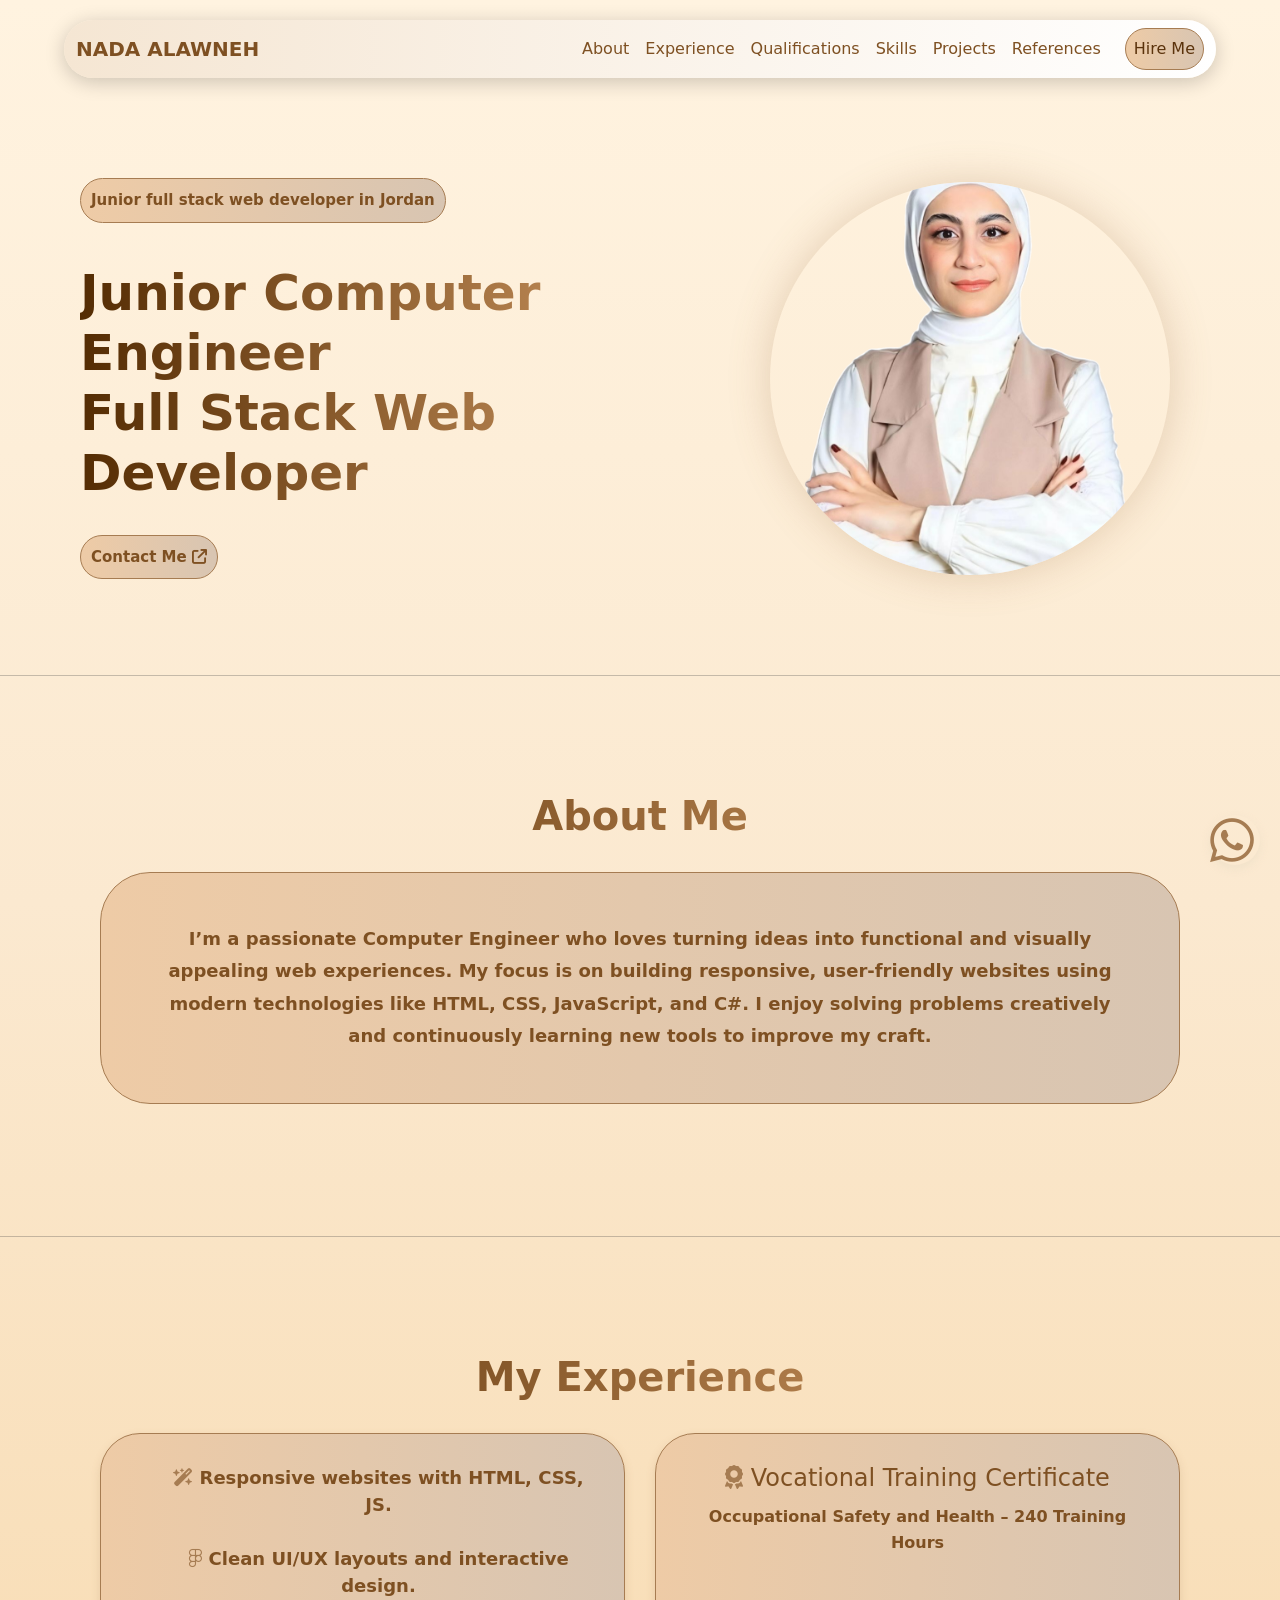
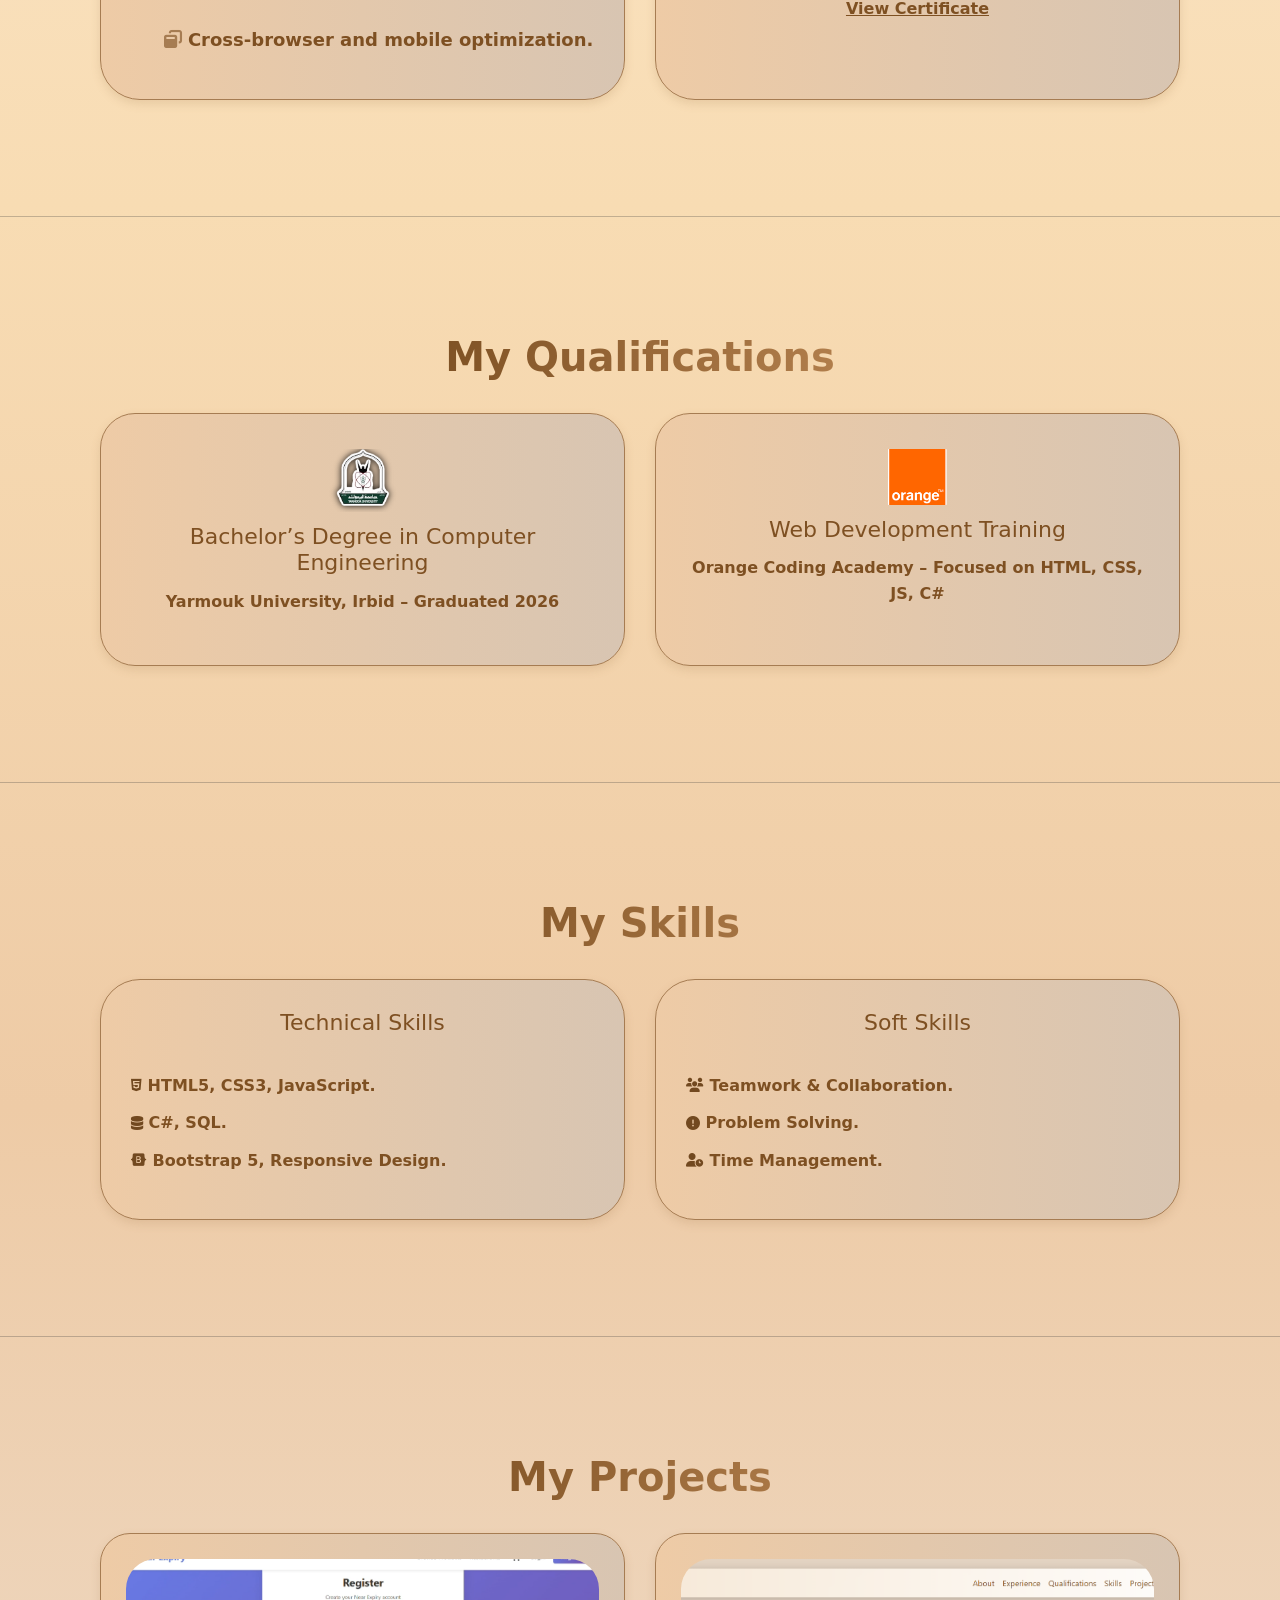
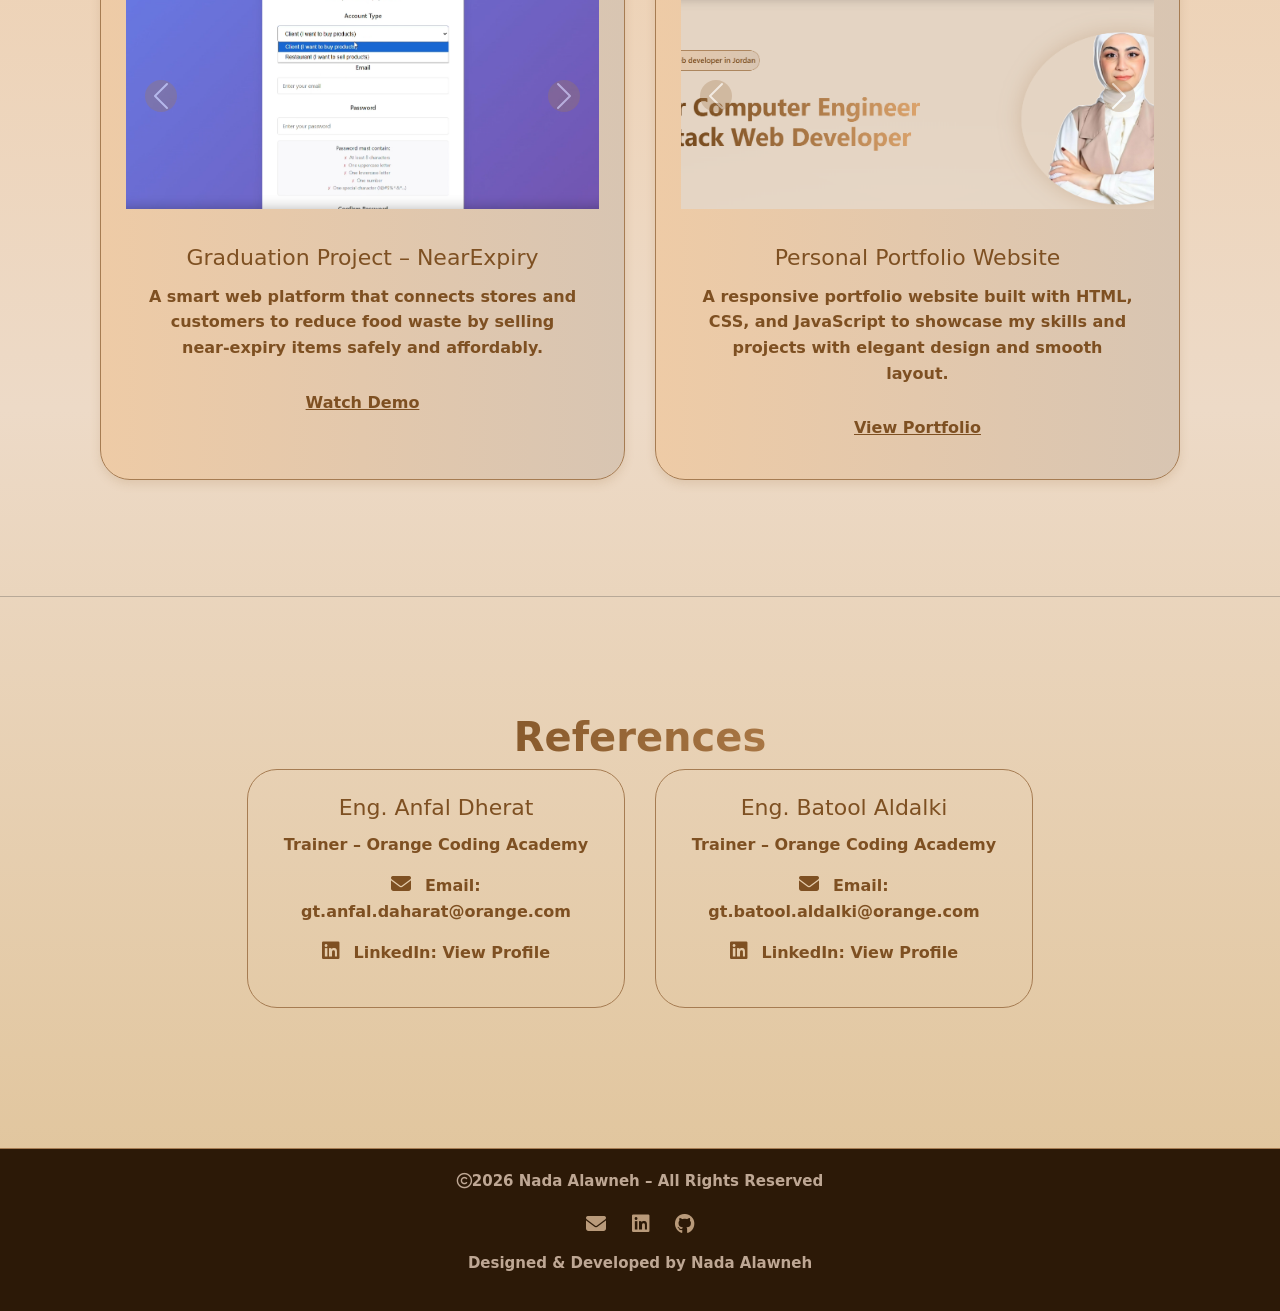
==== index.html @ bcf7407c "project1" ====
<!DOCTYPE html>
<html lang="en">
<head>
    <meta charset="UTF-8">
    <meta name="viewport" content="width=device-width, initial-scale=1.0">
    <title>My Portfolio</title>
    <link rel="stylesheet" href="https://cdnjs.cloudflare.com/ajax/libs/font-awesome/6.5.0/css/all.min.css">
    <link rel="stylesheet" href="style.css">
    <link href="https://cdn.jsdelivr.net/npm/bootstrap@5.3.8/dist/css/bootstrap.min.css" rel="stylesheet" integrity="sha384-sRIl4kxILFvY47J16cr9ZwB07vP4J8+LH7qKQnuqkuIAvNWLzeN8tE5YBujZqJLB" crossorigin="anonymous">
    <script src="https://cdn.jsdelivr.net/npm/bootstrap@5.3.8/dist/js/bootstrap.bundle.min.js" integrity="sha384-FKyoEForCGlyvwx9Hj09JcYn3nv7wiPVlz7YYwJrWVcXK/BmnVDxM+D2scQbITxI" crossorigin="anonymous"></script>
</head>

<body>

  <!-- Navbar -->
  <nav class="navbar navbar-expand-lg" 
       style="width:90%; margin:20px auto; border-radius:50px;
              background:linear-gradient(90deg,#f5e6d3,#ffffff);
              box-shadow:0 4px 20px rgba(0,0,0,0.2); ">
    <div class="container-fluid">
      <a class="navbar-brand fw-bold" style="color: #7e5022;" href="images/Nada's img.png">NADA ALAWNEH</a>
      <button class="navbar-toggler" type="button" data-bs-toggle="collapse" data-bs-target="#navbarNav"
        aria-controls="navbarNav" aria-expanded="false" aria-label="Toggle navigation">
        <span class="navbar-toggler-icon"></span>
      </button>

      <div class="collapse navbar-collapse" id="navbarNav">
        <ul class="navbar-nav ms-auto">
          <li class="nav-item"><a class="nav-link active" style="color:#7e5022;" href="#About">About</a></li>
          <li class="nav-item"><a class="nav-link" style="color:#7e5022;" href="#Experience">Experience</a></li>
          <li class="nav-item"><a class="nav-link" style="color:#7e5022;" href="#Qualifications">Qualifications</a></li>
          <li class="nav-item"><a class="nav-link" style="color:#7e5022;" href="#Skills">Skills</a></li>
          <li class="nav-item"><a class="nav-link" style="color:#7e5022;" href="#Grad-Projects">Projects</a></li>
          <li class="nav-item"><a class="nav-link" style="color:#7e5022;" href="#References">References</a></li>
        </ul>
        <a href="#Footer" class="btn ms-3" 
           style="border:1px solid #a67c52; color:#5b330c; border-radius:30px; padding: 8px; background: linear-gradient(90deg, #eecba6, #d8c5b2);">
           Hire Me
        </a>
      </div>
    </div>
  </nav>

  <!-- Hero Section -->
  <section class="hero-section">
    <div class="hero-left">
        <p>Junior full stack web developer in Jordan</p><br><br>
        <h1>Junior Computer Engineer <br> Full Stack Web Developer</h1><br>
         <a href="contact-me.html" class="btn">
         Contact Me <i class="fa-solid fa-arrow-up-right-from-square"></i>
         </a>
    </div>
    <div class="hero-right">
        <img src="images/Nada's img.png" alt="Nada Photo">
    </div>
  </section><hr>

  <!-- About Section -->
  <section id="About" class="About" >
    <h1>About Me</h1><br>
    <p>I’m a passionate Computer Engineer who loves turning ideas into functional and visually appealing web experiences.  
       My focus is on building responsive, user-friendly websites using modern technologies like HTML, CSS, JavaScript, and C#.  
       I enjoy solving problems creatively and continuously learning new tools to improve my craft.</p>
  </section><hr>

  <!-- Experience Section -->
  <section id="Experience" class="Experience">
    <h1>My Experience</h1><br>
    <div class="exp-container">
    <div class="exp-card">
      <ul>
        <li><i class="fa-solid fa-wand-magic-sparkles" style="color: rgb(166, 124, 82);"></i>  Responsive websites with HTML, CSS, JS.</li><br>
        <li><i class="fa-brands fa-figma" style="color: rgb(166, 124, 82);"></i> Clean UI/UX layouts and interactive design.</li><br>
        <li><i class="fa-solid fa-window-restore" style="color: rgb(166, 124, 82);"></i> Cross-browser and mobile optimization.</li>
      </ul>
    </div>

    <div class="exp-card">
      <h3><i class="fa-solid fa-award" style="color: rgb(166, 124, 82);"></i> Vocational Training Certificate</h3>
      <p>Occupational Safety and Health – 240 Training Hours</p>
      <a href="images/Training Certificate.jpg" target="_blank" class="cert-link">View Certificate </a>
    </div>
  </div>
  </section><hr>

  <!-- Qualifications Section-->
  <section id="Qualifications" class="Qualifications">
    <h1>My Qualifications</h1><br>
    <div class="qual-container">
    <div class="qual-box">
      <img src="images/image__wipe_bg.png" alt="Yarmouk University Logo" class="qual-icon">
      <h3>Bachelor’s Degree in Computer Engineering</h3>
      <p>Yarmouk University, Irbid – Graduated 2026</p>
    </div>
    <div class="qual-box">
      <img src="images/orange.png" alt="Orange Coding Academy Logo" class="qual-icon">
      <h3>Web Development Training</h3>
      <p>Orange Coding Academy – Focused on HTML, CSS, JS, C#</p>
    </div>
    </div>
  </section><hr>

<!-- Skills Section -->
<section id="Skills" class="Skills">
  <h1>My Skills</h1><br>
  <div class="skills-container">
    <!-- Technical Skills Card -->
    <div class="skill-card">
      <h2>Technical Skills</h2><br>
      <ul>
        <li><i class="fa-brands fa-html5 fa-sm" style="color: rgb(114, 73, 32);"></i> HTML5, CSS3, JavaScript.</li>
        <li><i class="fa-solid fa-database fa-sm" style="color: rgb(114, 73, 32);"></i> C#, SQL.</li>
        <li><i class="fa-brands fa-bootstrap fa-sm" style="color: rgb(114, 73, 32);"></i> Bootstrap 5, Responsive Design.</li>
      </ul>
    </div>

    <!-- Soft Skills Card -->
    <div class="skill-card">
      <h2>Soft Skills</h2><br>
      <ul>
        <li><i class="fa-solid fa-users fa-sm" style="color:rgb(114, 73, 32);"></i> Teamwork & Collaboration.</li>
        <li><i class="fa-solid fa-circle-exclamation fa-sm" style="color: rgb(114, 73, 32);"></i> Problem Solving.</li>
        <li><i class="fa-solid fa-user-clock fa-sm" style="color: rgb(114, 73, 32);"></i> Time Management.</li>
      </ul>
    </div>
  </div>
</section><hr>

<!-- Projects Section -->
<section id="Projects" class="Projects">
  <h1>My Projects</h1><br>

  <div class="projects-container">
    <div class="project-card">
      <div id="projectSlider1" class="carousel slide" data-bs-ride="carousel">
        <div class="carousel-inner">
          <div class="carousel-item active">
            <img src="images/Near-Expiry.png" class="d-block w-100" alt="NearExpiry Image 1"><br>
          </div>
          <div class="carousel-item">
            <img src="images/Near-Expiry2.png" class="d-block w-100" alt="NearExpiry Image 2"><br>
          </div>
          <div class="carousel-item">
            <img src="images/Near-Expiry3.png" class="d-block w-100" alt="NearExpiry Image 3"><br>
          </div>
        </div>
        
        <button class="carousel-control-prev" type="button" data-bs-target="#projectSlider1" data-bs-slide="prev">
          <span class="carousel-control-prev-icon"></span>
        </button>
        <button class="carousel-control-next" type="button" data-bs-target="#projectSlider1" data-bs-slide="next">
          <span class="carousel-control-next-icon"></span>
        </button>
      </div>
      <h3>Graduation Project – NearExpiry</h3>
      <p>
        A smart web platform that connects stores and customers to reduce food waste by selling near-expiry items safely and affordably.
      </p>
      <div class="btn-container">
      <a href="images/Near Expiry Video.mp4" target="_blank" class="project-btn">Watch Demo</a>
    </div>
  </div>

    
    <div class="project-card">
      <div id="projectSlider2" class="carousel slide" data-bs-ride="carousel">
        <div class="carousel-inner">
          <div class="carousel-item active">
            <img src="images/portfolio.png" class="d-block w-100" alt="Portfolio Image 1"><br>
          </div>
          <div class="carousel-item">
            <img src="images/portfolio2.png" class="d-block w-100" alt="Portfolio Image 2"><br>
          </div>
          <div class="carousel-item">
            <img src="images/portfolio3.png" class="d-block w-100" alt="Portfolio Image 3"><br>
          </div>
        </div>
      
        <button class="carousel-control-prev" type="button" data-bs-target="#projectSlider2" data-bs-slide="prev">
          <span class="carousel-control-prev-icon"></span>
        </button>
        <button class="carousel-control-next" type="button" data-bs-target="#projectSlider2" data-bs-slide="next">
          <span class="carousel-control-next-icon"></span>
        </button>
      </div>
      <h3>Personal Portfolio Website</h3>
      <p>
        A responsive portfolio website built with HTML, CSS, and JavaScript to showcase my skills and projects with elegant design and smooth layout.
      </p>
      <div class="btn-container">
      <a href="index.html" target="_blank" class="project-btn">View Portfolio</a>
    </div>
</div>
  </div>
</section><hr>


  <!-- References Section -->
  <section id="References" class="References">
    <h1>References</h1>
    <div class="ref-container">
      <div class="ref-box">
        <h3>Eng. Anfal Dherat</h3>
        <p>Trainer – Orange Coding Academy</p>
        <p><i class="fa-solid fa-envelope"></i> 
          Email: <a href="mailto:gt.anfal.daharat@orange.com">gt.anfal.daharat@orange.com</a></p>
        <p><i class="fa-brands fa-linkedin"></i>
          LinkedIn: <a href="https://www.linkedin.com/in/anfal-dherat/" target="_blank">View Profile</a></p>
      </div>
      <div class="ref-box">
        <h3>Eng. Batool Aldalki</h3>
        <p>Trainer – Orange Coding Academy</p>
        <p><i class="fa-solid fa-envelope"></i> 
          Email: <a href="mailto:gt.batool.aldalki@orange.com">gt.batool.aldalki@orange.com</a></p>
        <p><i class="fa-brands fa-linkedin"></i>
          LinkedIn: <a href="https://linkedin.com/in/batool-walid-b33894228" target="_blank">View Profile</a></p>
      </div>
    </div>
  </section>

  <!-- Footer Section -->
  <footer id="Footer" class="Footer">
    <p><i class="fa-regular fa-copyright" style="color: #bea794;"></i>2026 Nada Alawneh – All Rights Reserved</p>
    <div class="social-icons">
      <a href="mailto:nadaalawneh504@gmail.com"><i class="fa-solid fa-envelope"></i></a>
      <a href="https://www.linkedin.com/in/nada-alawneh/" target="_blank"><i class="fa-brands fa-linkedin"></i></a>
      <a href="https://github.com/Nada-Alawneh" target="_blank"><i class="fa-brands fa-github"></i></a>
    </div>
    <p class="credit">Designed & Developed by Nada Alawneh</p>
</footer>

<!-- fixed whatsapp logo -->
<a href="https://wa.me/962772721010" target="_blank" class="whatsapp-btn">
  <i class="fa-brands fa-whatsapp" style="color: rgb(166, 124, 82);"></i>
</a>

</body>
</html
---- style.css ----
body {
  background: linear-gradient(to bottom, #fff3e0, #fbe9d0, #f8dcb3, #eecba6, #eddac7, #dfc296);
}

/* hero-section */
.hero-section{
display:flex; 
align-items:center;
justify-content:space-around;  
color:#fff;
padding:50px;
}

.hero-section .hero-right img{
  width: 400px;
  border-radius: 70%;
  box-shadow: 0 0 40px rgba(166, 124, 82, 0.3);
  transition: transform 0.4s ;
}

.hero-right img:hover {
  transform: scale(1.05);
}

.hero-section .hero-left p {
  border: 1px solid #a67c52;
  border-radius: 70px;
  display: inline-block;
  padding: 10px;
  color: #7e5022;
  background: linear-gradient(90deg, #eecba6, #d8c5b2);
  font-size: 15px;
  font-weight: 600;
}

.hero-section .hero-left h1 {
  font-size: 50px;
  font-weight: 700;
  background: linear-gradient(90deg, #542c03, #dca46d);
  -webkit-background-clip: text;
  -webkit-text-fill-color: transparent;
}

.hero-section .hero-left a{
   border: 1px solid #a67c52;
   border-radius: 70px;
   display: inline-block;
   padding: 10px;
   color: #7e5022;
   background: linear-gradient(90deg, #eecba6, #d8c5b2);
   font-size: 15px;
   font-weight: 600;
}
/* whats icon */
.whatsapp-btn {
  font-size: 50px;
  position: fixed;
  bottom: 20px;
  right: 20px;
  
}

.whatsapp-btn i {
  width: 50px;
  height: 50px;
  border-radius: 50%;
  box-shadow: 0 4px 10px rgba(220, 207, 186, 0.3);
  transition: transform 0.3s;
}

.whatsapp-btn i:hover {
  transform: scale(1.1);
}


/* About */
.About {
  text-align: center;
  padding: 100px ;
}

.About h1{
  font-size: 50px;
  font-weight: 700;
  background: linear-gradient(90deg, #542c03, #dca46d);
  -webkit-background-clip: text;
  -webkit-text-fill-color: transparent;
}


.About p{
  border: 1px solid #a67c52;
  border-radius: 70px;
  padding: 80px;
  display: inline-block;
  color: #7e5022;
  font-size: 20px;
  font-weight: 600;
  transition: transform 0.3s;
  background: linear-gradient(90deg, #eecba6, #d8c5b2);
}

.About p:hover{
transform: scale(0.9);
}

/* Experience */
.Experience {
  text-align: center;
  padding: 100px;
}

.Experience h1 {
  font-size: 50px;
  font-weight: 700;
  background: linear-gradient(90deg, #542c03, #dca46d);
  -webkit-background-clip: text;
  -webkit-text-fill-color: transparent;
}

.exp-container {
  display: flex;
  flex-wrap: wrap;
  gap: 30px;
}


.exp-card {
  flex: 1 ;
  border: 1px solid #a67c52;
  border-radius: 70px;
  padding: 30px;
  background: linear-gradient(90deg, #eecba6, #d8c5b2);
  color: #7e5022;
  font-size: 20px;
  font-weight: 600;
  box-shadow: 0 4px 10px rgba(166,124,82,0.2);
  transition: transform 0.3s , box-shadow 0.3s ;
}


.exp-card:hover {
  transform: scale(1.03);
  box-shadow: 0 6px 15px rgba(166,124,82,0.3);
}


.exp-card ul {
  list-style-type: none;
}

.cert-link {
  display: inline-block;
  margin-top: 15px;
  padding: 8px 20px;
  color: #7e5022;
  font-weight: 600;
  text-decoration: underline;
  transition: 0.3s;
}

.cert-link:hover {
  background-color: #a67c52;
  color: #fff;
  transform: scale(1.05);
}

/* Qualifications*/
.Qualifications {
  text-align: center;
  padding: 100px ;
}

.Qualifications h1 {
  font-size: 50px;
  font-weight: 700;
    background: linear-gradient(90deg, #542c03, #dca46d);
  -webkit-background-clip: text;
  -webkit-text-fill-color: transparent;
}
.qual-container {
  display: flex;
  justify-content: center;
  flex-wrap: wrap;
  gap: 30px;
}

.qual-box {
  flex: 1;
  border: 1px solid #a67c52;
  border-radius: 40px; 
  padding: 30px;
  background: linear-gradient(90deg, #eecba6, #d8c5b2);
  color: #7e5022;
  font-size: 20px;
  font-weight: 600;
  box-shadow: 0 4px 10px rgba(166,124,82,0.2); 
  transition: transform 0.3s , box-shadow 0.3s ;
}


.qual-box:hover {
  transform: scale(1.03);
  box-shadow: 0 6px 15px rgba(166,124,82,0.3);
}
.qual-icon {
  width: 55px;       
  height: 55px;
  margin-bottom: 10px;
  display: block;
  margin-left: auto;
  margin-right: auto;
}

/* Skills */
.Skills {
  text-align: center;
  padding: 100px;
}

.Skills h1 {
  font-size: 50px;
  font-weight: 700;
  background: linear-gradient(90deg, #542c03, #dca46d);
  -webkit-background-clip: text;
  -webkit-text-fill-color: transparent;
}

.skills-container {
  display: flex;
  flex-wrap: wrap;
  gap: 30px;
}

.skill-card {
  flex: 1;
  border: 1px solid #a67c52;
  border-radius: 70px;
  padding: 30px;
  background: linear-gradient(90deg, #eecba6, #d8c5b2);
  color: #7e5022;
  font-size: 20px;
  font-weight: 600;
  box-shadow: 0 4px 10px rgba(166,124,82,0.2);
}

.skill-card:hover {
  transform: scale(1.03);
  box-shadow: 0 6px 15px rgba(166,124,82,0.3);
}

.skill-card ul {
  list-style-type: none;
  padding-left: 20px;
}

/* Projects Section */
.Projects {
  text-align: center;
  padding: 100px;
}

.Projects h1 {
  font-size: 50px;
  font-weight: 700;
  background: linear-gradient(90deg, #542c03, #dca46d);
  -webkit-background-clip: text;
  -webkit-text-fill-color: transparent;
}

.projects-container {
  display: flex;
  justify-content: center;
  flex-wrap: wrap;
  gap: 30px;
}

.project-card {
  flex: 1 1 45%;
  border: 1px solid #a67c52;
  border-radius: 40px;
  background: linear-gradient(90deg, #eecba6, #d8c5b2);
  color: #7e5022;
  font-size: 20px;
  font-weight: 600;
  box-shadow: 0 4px 10px rgba(166,124,82,0.2);
  transition: transform 0.3s, box-shadow 0.3s;
  text-align: justify;
}

.project-card:hover {
  transform: scale(1.05);
  box-shadow: 0 6px 15px rgba(166,124,82,0.3);
}

.carousel-inner {
  margin: 0;
  padding: 0;
}

.carousel-inner img {
  display: block;
  width: 100%;
  height: 220px; 
  object-fit: cover;
  border-radius: 40px 40px 0 0; 
}


.project-card h3,
.project-card p,
.project-btn {
  padding: 0 30px; 
  text-align: center;
  
}

.project-card .btn-container{
text-align: center;
}
.project-btn {
  display: inline-block;
  padding: 20px 20px;
  color: #7e5022;
  font-weight: 600;
  text-decoration: underline;
  transition: 0.3s;
  border-radius: 10px;
}

.project-btn:hover {
  background-color: #a67c52;
  color: #fff;
  transform: scale(1.05);
}


.carousel-control-prev-icon,
.carousel-control-next-icon {
  background-color: rgba(166,124,82,0.6);
  border-radius: 50%;
}


/* References */
.References {
  text-align: center;
  padding: 100px ;
}

.References h1 {
   font-size: 50px;
   font-weight: 700;
   background: linear-gradient(90deg, #542c03, #dca46d);
   -webkit-background-clip: text;
   -webkit-text-fill-color: transparent;
}

.References i {
  color: #7e5022;
  margin-right: 8px;
  font-size: 18px;
}

.References a {
  color: #7e5022;
  font-weight: 600;
  text-decoration: none;
  transition: 0.3s ;
}

.References a:hover {
  color: #a67c52;
  text-decoration: underline;
}

.ref-container {
  display: flex;
  justify-content: center;
  flex-wrap: wrap;
  gap: 30px;
}

.ref-box {
  border: 1px solid #a67c52;
  border-radius: 30px;
  padding: 20px;
  width: 250px;
  color: #7e5022;
  font-weight: 600;
  transition: transform 0.3s ;
}

.ref-box:hover {
  transform: scale(0.9);
}


/* footer */
.Footer {
  text-align: center;
  padding: 15px 0;
  background: #2c1907;
  color: #bea794;
  font-weight: 600;
  border-top: 1px solid #a67c52;
  width:100%;
}

.Footer .social-icons a {
  color: #b99a7a;
  margin:  10px;
  font-size: 14px;
  transition: transform 0.3s ;
}

.Footer .social-icons a:hover {
  color: #c5b39f;
  transform: scale(1.2);
}

.Footer .credit {
  margin-top: 10px;
  font-size: 14px;
  color: #bea794;
}



/* Index.html Responsive Design 480 : */

@media (max-width: 480px) {

  /* hero section : */
    .hero-section {
    flex-direction: column; 
    text-align: center;
    
  }

  .hero-section img {
    width: 100%;
    margin-top: 30px;
  }

/* about section : */
  .About h1 {
    font-size: 28px; 
  }

  .About p {
    font-size: 14px; 
    padding: 20px;  
    border-radius: 30px; 
    line-height: 1.8; 
  }

  /* experience section */
  .Experience h1 {
    font-size: 28px; 
  }

  .exp-container {
    flex-direction: column;
    gap: 20px; 
  }

  .exp-card {
    font-size: 14px; 
    padding: 20px;   
    border-radius: 30px; 
    margin: 0;
  }

.exp-card ul {
  text-align: left;
}
  .exp-card h3 {
    font-size: 18px;
    margin-bottom: 10px;
  }

  .exp-card p {
    font-size: 14px;
    line-height: 1.6;
  }

  .cert-link {
    padding: 6px 15px;
    font-size: 14px;
  }

/* Qualifications section */
.Qualifications h1 {
    font-size: 28px; 
  }

  .qual-container {
    flex-direction: column; 
    align-items: center; 
    gap: 20px; 
  }

  .qual-box {
    width: 90%; 
    font-size: 14px; 
    padding: 20px;
    border-radius: 25px;
  }

  .qual-box h3 {
    font-size: 18px;
    margin-bottom: 10px;
  }

  .qual-box p {
    font-size: 14px;
    line-height: 1.6;
  }

  .qual-icon,
  .qual-icon-large {
    width: 60px;
    height: auto;
    margin-bottom: 10px;
  }


/* skills section */
.Skills h1 {
    font-size: 28px; 
  }

  .skills-container {
    flex-direction: column; 
    align-items: center; 
    gap: 20px;
  }

  .skill-card {
    width: 90%; 
    font-size: 14px; 
    padding: 20px;
    border-radius: 30px;
  }

  .skill-card h2 {
    font-size: 18px;
    margin-bottom: 10px;
  }

  .skill-card ul {
    padding-left: 0; 
    text-align: center; 
    font-size: 14px;
    line-height: 1.6;
  }

  .skill-card li {
    margin-bottom: 8px;
  }

  /* projects section */
  .Projects h1 {
    font-size: 28px; 
  }

  .projects-container {
    flex-direction: column; 
    align-items: center;
    gap: 20px;
  }

  .project-card {
    width: 95%; 
    font-size: 14px;
    padding: 15px;
    border-radius: 20px;
    text-align: center; 
  }

  .project-card h3 {
    font-size: 18px;
    margin: 10px 0;
  }

  .project-card p {
    font-size: 14px;
    line-height: 1.6;
    padding: 0 10px;
  }

  .carousel-inner img {
    height: 180px; 
    border-radius: 20px 20px 0 0;
  }

  .project-btn {
    padding: 10px 15px;
    font-size: 14px;
  }

/* References section */
 .References h1 {
    font-size: 28px; 
  }

  .ref-container {
    flex-direction: column; 
    align-items: center;
    gap: 20px;
  }

  .ref-box {
    width: 90%; 
    font-size: 14px;
    padding: 15px;
    border-radius: 20px;
  }

  .ref-box h3 {
    font-size: 18px;
    margin-bottom: 8px;
  }

  .ref-box p {
    font-size: 14px;
    line-height: 1.6;
  }

  .References i {
    font-size: 16px; 
  }

  .References a {
    font-size: 14px;
    word-break: break-word; 
  }

/* footer section  */
 .Footer {
    padding: 20px ; 
    font-size: 12px; 
  }

  .Footer p {
    font-size: 12px;
    line-height: 1.4;
  }

  .Footer .social-icons a {
    margin: 5px;
    font-size: 16px; 
  }

  .Footer .credit {
    font-size: 12px;
    margin-top: 8px;
  }
}



/* Index.html Responsive Design 481-768 : */

@media (min-width: 481px) and (max-width: 768px) {

  /* hero section : */
  .hero-section {
    flex-direction: column; 
    text-align: center;
    padding: 40px;
  }

  .hero-section img {
    width: 80%;
    margin: 20px;
  }

  .hero-section h1 {
    font-size: 36px;
  }

  /* about section : */
  .About h1 {
    font-size: 32px; 
  }

  .About p {
    font-size: 16px; 
    padding: 30px;  
    border-radius: 40px; 
    line-height: 1.8; 
  }

  /* experience section */
  .Experience h1 {
    font-size: 32px; 
  }

  .exp-container {
    flex-direction: column;
    gap: 25px; 
  }

  .exp-card {
    font-size: 16px; 
    padding: 25px;   
    border-radius: 35px; 
    margin: 0 auto;
    width: 90%;
  }

  .exp-card ul {
    text-align: left;
  }

  .exp-card h3 {
    font-size: 20px;
    margin-bottom: 10px;
  }

  .exp-card p {
    font-size: 15px;
    line-height: 1.6;
  }

  .cert-link {
    padding: 8px 18px;
    font-size: 15px;
  }

  /* Qualifications section */
  .Qualifications h1 {
    font-size: 32px; 
  }

  .qual-container {
    flex-direction: column; 
    align-items: center; 
    gap: 25px; 
  }

  .qual-box {
    width: 85%; 
    font-size: 15px; 
    padding: 25px;
    border-radius: 30px;
  }

  .qual-box h3 {
    font-size: 20px;
    margin-bottom: 10px;
  }

  .qual-box p {
    font-size: 15px;
    line-height: 1.6;
  }

  .qual-icon,
  .qual-icon-large {
    width: 70px;
    height: auto;
    margin-bottom: 10px;
  }

  /* skills section */
  .Skills h1 {
    font-size: 32px; 
  }

  .skills-container {
    flex-direction: column; 
    align-items: center; 
    gap: 25px;
  }

  .skill-card {
    width: 85%; 
    font-size: 15px; 
    padding: 25px;
    border-radius: 35px;
  }

  .skill-card h2 {
    font-size: 20px;
    margin-bottom: 10px;
  }

  .skill-card ul {
    padding-left: 0; 
    text-align: center; 
    font-size: 15px;
    line-height: 1.6;
  }

  .skill-card li {
    margin-bottom: 10px;
  }

  /* projects section */
  .Projects h1 {
    font-size: 32px; 
  }

  .projects-container {
    flex-direction: column; 
    align-items: center;
    gap: 25px;
  }

  .project-card {
    width: 90%; 
    font-size: 15px;
    padding: 20px;
    border-radius: 25px;
    text-align: center; 
  }

  .project-card h3 {
    font-size: 20px;
    margin: 10px 0;
  }

  .project-card p {
    font-size: 15px;
    line-height: 1.6;
    padding: 0 15px;
  }

  .carousel-inner img {
    height: 200px; 
    border-radius: 25px 25px 0 0;
  }

  .project-btn {
    padding: 12px 18px;
    font-size: 15px;
  }

  /* References section */
  .References h1 {
    font-size: 32px; 
  }

  .ref-container {
    flex-direction: column; 
    align-items: center;
    gap: 25px;
  }

  .ref-box {
    width: 85%; 
    font-size: 15px;
    padding: 20px;
    border-radius: 25px;
  }

  .ref-box h3 {
    font-size: 20px;
    margin-bottom: 8px;
  }

  .ref-box p {
    font-size: 15px;
    line-height: 1.6;
  }

  .References i {
    font-size: 18px; 
  }

  .References a {
    font-size: 15px;
    word-break: break-word; 
  }

  /* footer section  */
  .Footer {
    padding: 25px; 
    font-size: 13px; 
  }

  .Footer p {
    font-size: 13px;
    line-height: 1.5;
  }

  .Footer .social-icons a {
    margin: 6px;
    font-size: 18px; 
  }

  .Footer .credit {
    font-size: 13px;
    margin-top: 8px;
  }
}


/* Index.html Responsive Design : 769-1279 */

@media (min-width: 769px) and (max-width: 1279px) {

  /* hero section : */
  .hero-section {
    text-align: left;
    padding: 60px;
  }

  .hero-section img {
    width: 50%;
    margin: 0 20px;
  }

  .hero-section h1 {
    font-size: 42px;
  }

  /* about section : */
  .About h1 {
    font-size: 36px; 
  }

  .About p {
    font-size: 16px; 
    padding: 40px;  
    border-radius: 40px; 
    line-height: 1.8; 
  }

  /* experience section */
  .Experience h1 {
    font-size: 36px; 
  }

  .exp-container {
    gap: 25px; 
    justify-content: center;
  }

  .exp-card {
    font-size: 16px; 
    padding: 25px;   
    border-radius: 35px; 
    width: 45%;
  }

  .exp-card h3 {
    font-size: 22px;
    margin-bottom: 12px;
  }

  .exp-card p {
    font-size: 15px;
    line-height: 1.6;
  }

  .cert-link {
    padding: 8px 18px;
    font-size: 15px;
  }

  /* Qualifications section */
  .Qualifications h1 {
    font-size: 36px; 
  }

  .qual-container {
    justify-content: center; 
    gap: 25px; 
  }

  .qual-box {
    width: 40%; 
    font-size: 15px; 
    padding: 30px;
    border-radius: 30px;
  }

  .qual-box h3 {
    font-size: 20px;
    margin-bottom: 10px;
  }

  .qual-box p {
    font-size: 15px;
    line-height: 1.6;
  }

  .qual-icon,
  .qual-icon-large {
  width: 55px;      
  height: auto;
  margin-bottom: 10px;
  display: block;
  margin-left: auto;
  margin-right: auto;
}

  /* skills section */
  .Skills h1 {
    font-size: 36px; 
  }

  .skills-container {
    justify-content: center; 
    gap: 25px;
  }

  .skill-card {
    width: 45%; 
    font-size: 15px; 
    padding: 25px;
    border-radius: 35px;
  }

  .skill-card h2 {
    font-size: 20px;
    margin-bottom: 10px;
  }

  .skill-card ul {
    padding-left: 0; 
    text-align: left; 
    font-size: 15px;
    line-height: 1.6;
  }

  .skill-card li {
    margin-bottom: 10px;
  }

  /* projects section */
  .Projects h1 {
    font-size: 36px; 
  }

  .projects-container {
    justify-content: center;
    gap: 25px;
  }

  .project-card {
    width: 45%; 
    font-size: 15px;
    padding: 20px;
    border-radius: 25px;
    text-align: center; 
  }

  .project-card h3 {
    font-size: 20px;
    margin: 10px 0;
  }

  .project-card p {
    font-size: 15px;
    line-height: 1.6;
    padding: 0 15px;
  }

 .carousel-inner img {
  width: 100%;          
  height: 220px;        
  border-radius: 25px;  
  object-fit: cover;    
}

 

  .project-btn {
    padding: 12px 18px;
    font-size: 15px;
  }

  /* References section */
  .References h1 {
    font-size: 36px; 
  }

  .ref-container {
    justify-content: center;
    gap: 25px;
  }

  .ref-box {
    width: 40%; 
    font-size: 15px;
    padding: 20px;
    border-radius: 25px;
  }

  .ref-box h3 {
    font-size: 20px;
    margin-bottom: 8px;
  }

  .ref-box p {
    font-size: 15px;
    line-height: 1.6;
  }

  .References i {
    font-size: 18px; 
  }

  .References a {
    font-size: 15px;
    word-break: break-word; 
  }

  /* footer section  */
  .Footer {
    padding: 30px; 
    font-size: 14px; 
  }

  .Footer p {
    font-size: 14px;
    line-height: 1.5;
  }

  .Footer .social-icons a {
    margin: 8px;
    font-size: 18px; 
  }

  .Footer .credit {
    font-size: 14px;
    margin-top: 10px;
  }
}

/* Index.html Responsive Design : +1280 */

@media (min-width: 1280px) {

  /* hero section : */
  .hero-section {
    text-align: left;
    padding: 80px;
  }

  .hero-section img {
    width: 45%;
    margin: 0 30px;
  }

  .hero-section h1 {
    font-size: 48px;
  }

  /* about section : */
  .About h1 {
    font-size: 40px; 
  }

  .About p {
    font-size: 18px; 
    padding: 50px;  
    border-radius: 50px; 
    line-height: 1.8; 
  }

  /* experience section */
  .Experience h1 {
    font-size: 40px; 
  }

  .exp-container {
    gap: 30px; 
    justify-content: center;
  }

  .exp-card {
    font-size: 18px; 
    padding: 30px;   
    border-radius: 40px; 
    width: 40%;
  }

  .exp-card h3 {
    font-size: 24px;
    margin-bottom: 12px;
  }

  .exp-card p {
    font-size: 16px;
    line-height: 1.6;
  }

  .cert-link {
    padding: 10px 20px;
    font-size: 16px;
  }

  /* Qualifications section */
  .Qualifications h1 {
    font-size: 40px; 
  }

  .qual-container {
    justify-content: center; 
    gap: 30px; 
  }

  .qual-box {
    width: 35%; 
    font-size: 16px; 
    padding: 35px;
    border-radius: 35px;
  }

  .qual-box h3 {
    font-size: 22px;
    margin-bottom: 12px;
  }

  .qual-box p {
    font-size: 16px;
    line-height: 1.6;
  }

  .qual-icon,
  .qual-icon-large {
    width: 90px;
    height: auto;
    margin-bottom: 12px;
  }

  /* skills section */
  .Skills h1 {
    font-size: 40px; 
  }

  .skills-container {
    justify-content: center; 
    gap: 30px;
  }

  .skill-card {
    width: 40%; 
    font-size: 16px; 
    padding: 30px;
    border-radius: 40px;
  }

  .skill-card h2 {
    font-size: 22px;
    margin-bottom: 12px;
  }

  .skill-card ul {
    padding-left: 0; 
    text-align: left; 
    font-size: 16px;
    line-height: 1.6;
  }

  .skill-card li {
    margin-bottom: 12px;
  }

  /* projects section */
  .Projects h1 {
    font-size: 40px; 
  }

  .projects-container {
    justify-content: center;
    gap: 30px;
  }

  .project-card {
    width: 40%; 
    font-size: 16px;
    padding: 25px;
    border-radius: 30px;
    text-align: center; 
  }

  .project-card h3 {
    font-size: 22px;
    margin: 12px 0;
  }

  .project-card p {
    font-size: 16px;
    line-height: 1.6;
    padding: 0 20px;
  }

  .carousel-inner img {
    height: 250px; 
    border-radius: 30px 30px 0 0;
  }

  .project-btn {
    padding: 14px 20px;
    font-size: 16px;
  }

  /* References section */
  .References h1 {
    font-size: 40px; 
  }

  .ref-container {
    justify-content: center;
    gap: 30px;
  }

  .ref-box {
    width: 35%; 
    font-size: 16px;
    padding: 25px;
    border-radius: 30px;
  }

  .ref-box h3 {
    font-size: 22px;
    margin-bottom: 10px;
  }

  .ref-box p {
    font-size: 16px;
    line-height: 1.6;
  }

  .References i {
    font-size: 20px; 
  }

  .References a {
    font-size: 16px;
    word-break: break-word; 
  }

  /* footer section  */
  .Footer {
    padding: 35px; 
    font-size: 15px; 
  }

  .Footer p {
    font-size: 15px;
    line-height: 1.6;
  }

  .Footer .social-icons a {
    margin: 10px;
    font-size: 20px; 
  }

  .Footer .credit {
    font-size: 15px;
    margin-top: 12px;
  }
}






/* Contact Section  */
.contact-section {
  display: flex;
  justify-content: space-between;
  gap: 40px;
  padding: 80px;
  width: 90%;
  margin:auto;
}

.contact-left {
  flex: 1;
  color: #7e5022;
  font-weight: 600;
}

.contact-left h1 {
  font-size: 50px;
  font-weight: 700;
  background: linear-gradient(90deg, #542c03, #dca46d);
  -webkit-background-clip: text;
  -webkit-text-fill-color: transparent;
}

.contact-left p {
  font-size: 18px;
  line-height: 1.8;
}

.contact-info a {
  color: #4a2e12;
  font-weight: 600;
  text-decoration: none;
  transition: 0.3s;
}

.contact-info a:hover {
  color: #a67c52;
  text-decoration: underline;
}

.contact-info i {
  margin-right: 8px;
  color: #7e5022;
}

/* Right Side Form */
.contact-right {
  flex: 1;
  background: linear-gradient(90deg, #eecba6, #d8c5b2);
  border: 1px solid #a67c52;
  color: #7e5022;
  border-radius: 30px;
  padding: 30px;
  box-shadow: 0 4px 10px rgba(166,124,82,0.2);
  transition: transform 0.3s, box-shadow 0.3s; 
}

.contact-right:hover {
  transform: scale(1.03); 
  box-shadow: 0 6px 15px rgba(166,124,82,0.3);
}

.contact-right form {
  display: flex;
  flex-direction: column;
}

.contact-right input,
.contact-right select,
.contact-right textarea {
  padding: 10px;
  margin-bottom: 15px;
  border: 1px solid #a67c52;
  border-radius: 10px;
  font-size: 15px;
  color: #542c03;
}

.contact-right textarea {
  height: 100px;
}

.contact-right .btn {
  background: linear-gradient(90deg, #eecba6, #d8c5b2);
  border: 1px solid #a67c52;
  border-radius: 20px;
  color: #7e5022;
  font-weight: 600;
  padding: 12px;
  transition: 0.3s;
}

.contact-right .btn:hover {
  background-color: #a67c52;
  color: #fff;
  transform: scale(1.05);
}

/* Footer */
.Footer {
  text-align: center;
  padding: 20px;
  background: #2c1907;
  color: #bea794;
  font-weight: 600;
  border-top: 1px solid #a67c52;
  margin-top: 40px;
}



/* contact me responsive design 480: */
@media (max-width: 480px) {

  /* contact section */
  .contact-section {
    flex-direction: column;
    padding: 30px;
    text-align: center;
  }

  .contact-left h1 {
    font-size: 28px;
  }

  .contact-left p {
    font-size: 14px;
  }

  .contact-info a {
    font-size: 14px;
    display: block;
    margin-bottom: 8px;
  }

  .contact-right {
    width: 100%;
    padding: 20px;
  }

  .contact-right input,
  .contact-right select,
  .contact-right textarea {
    font-size: 14px;
  }

  .contact-right .btn {
    width: 100%;
    font-size: 14px;
  }

  /* footer section */
  .Footer {
    font-size: 12px;
  }
}


/* contact me responsive design 481-768: */
@media (min-width: 481px) and (max-width: 768px) {

  /* contact section */
  .contact-section {
    flex-direction: column;
    padding: 40px;
    text-align: center;
  }

  .contact-left h1 {
    font-size: 32px;
  }

  .contact-left p {
    font-size: 15px;
  }

  .contact-info a {
    font-size: 15px;
  }

  .contact-right {
    width: 90%;
    margin: 0 auto;
    padding: 25px;
  }

  .contact-right input,
  .contact-right select,
  .contact-right textarea {
    font-size: 15px;
  }

  .contact-right .btn {
    width: 100%;
    font-size: 15px;
  }

  /* footer section */
  .Footer {
    font-size: 13px;
  }
}


/* contact me responsive design 769-1279: */
@media (min-width: 769px) and (max-width: 1279px) {

  /* contact section */
  .contact-left h1 {
    font-size: 36px;
  }

  .contact-left p {
    font-size: 16px;
  }

  .contact-info a {
    font-size: 16px;
  }

  .contact-right {
    padding: 30px;
  }

  .contact-right input,
  .contact-right select,
  .contact-right textarea {
    font-size: 16px;
  }

  .contact-right .btn {
    font-size: 16px;
  }

  /* footer section */
  .Footer {
    font-size: 14px;
  }
}


/* contact me responsive design +1280: */
@media (min-width: 1280px) {

  /* contact section */
  .contact-left h1 {
    font-size: 40px;
  }

  .contact-left p {
    font-size: 18px;
  }

  .contact-info a {
    font-size: 17px;
  }

  .contact-right {
    padding: 35px;
  }

  .contact-right input,
  .contact-right select,
  .contact-right textarea {
    font-size: 17px;
  }

  .contact-right .btn {
    font-size: 17px;
  }

  /* footer section */
  .Footer {
    font-size: 15px;
  }
}
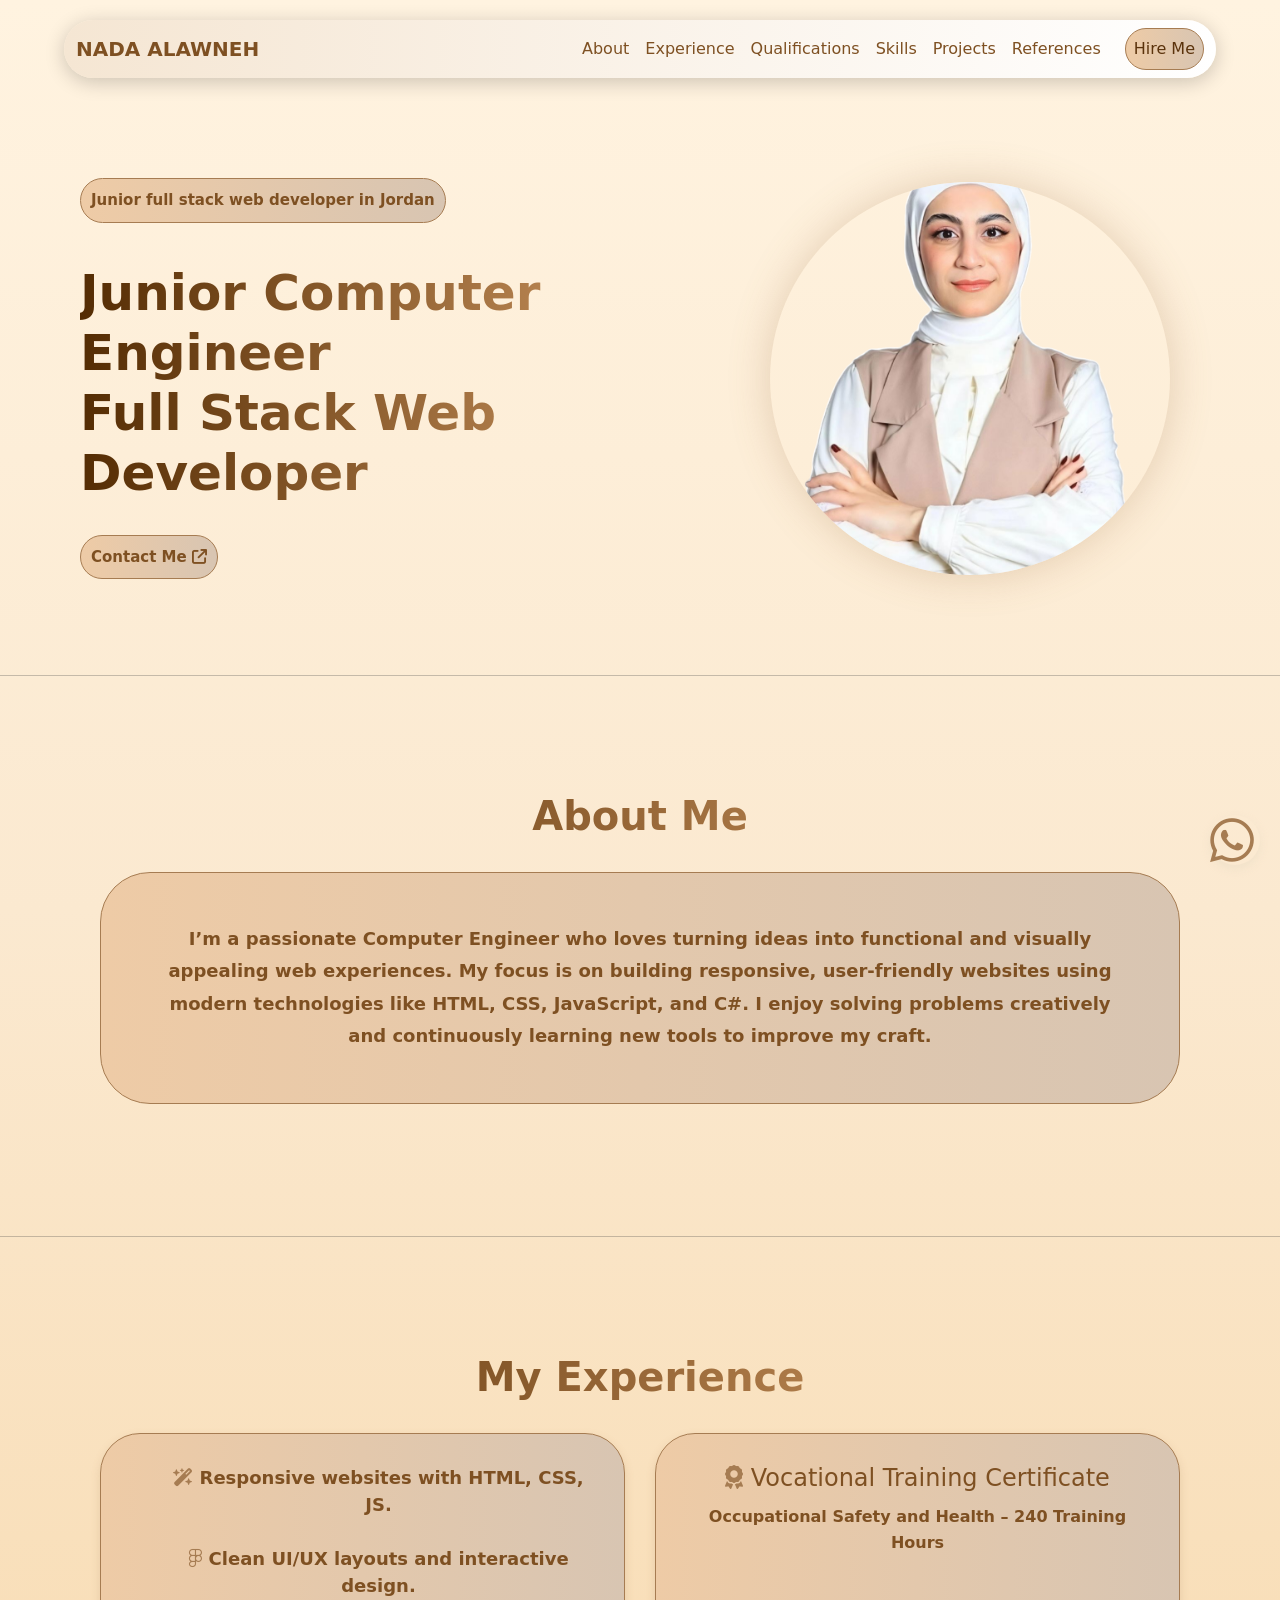
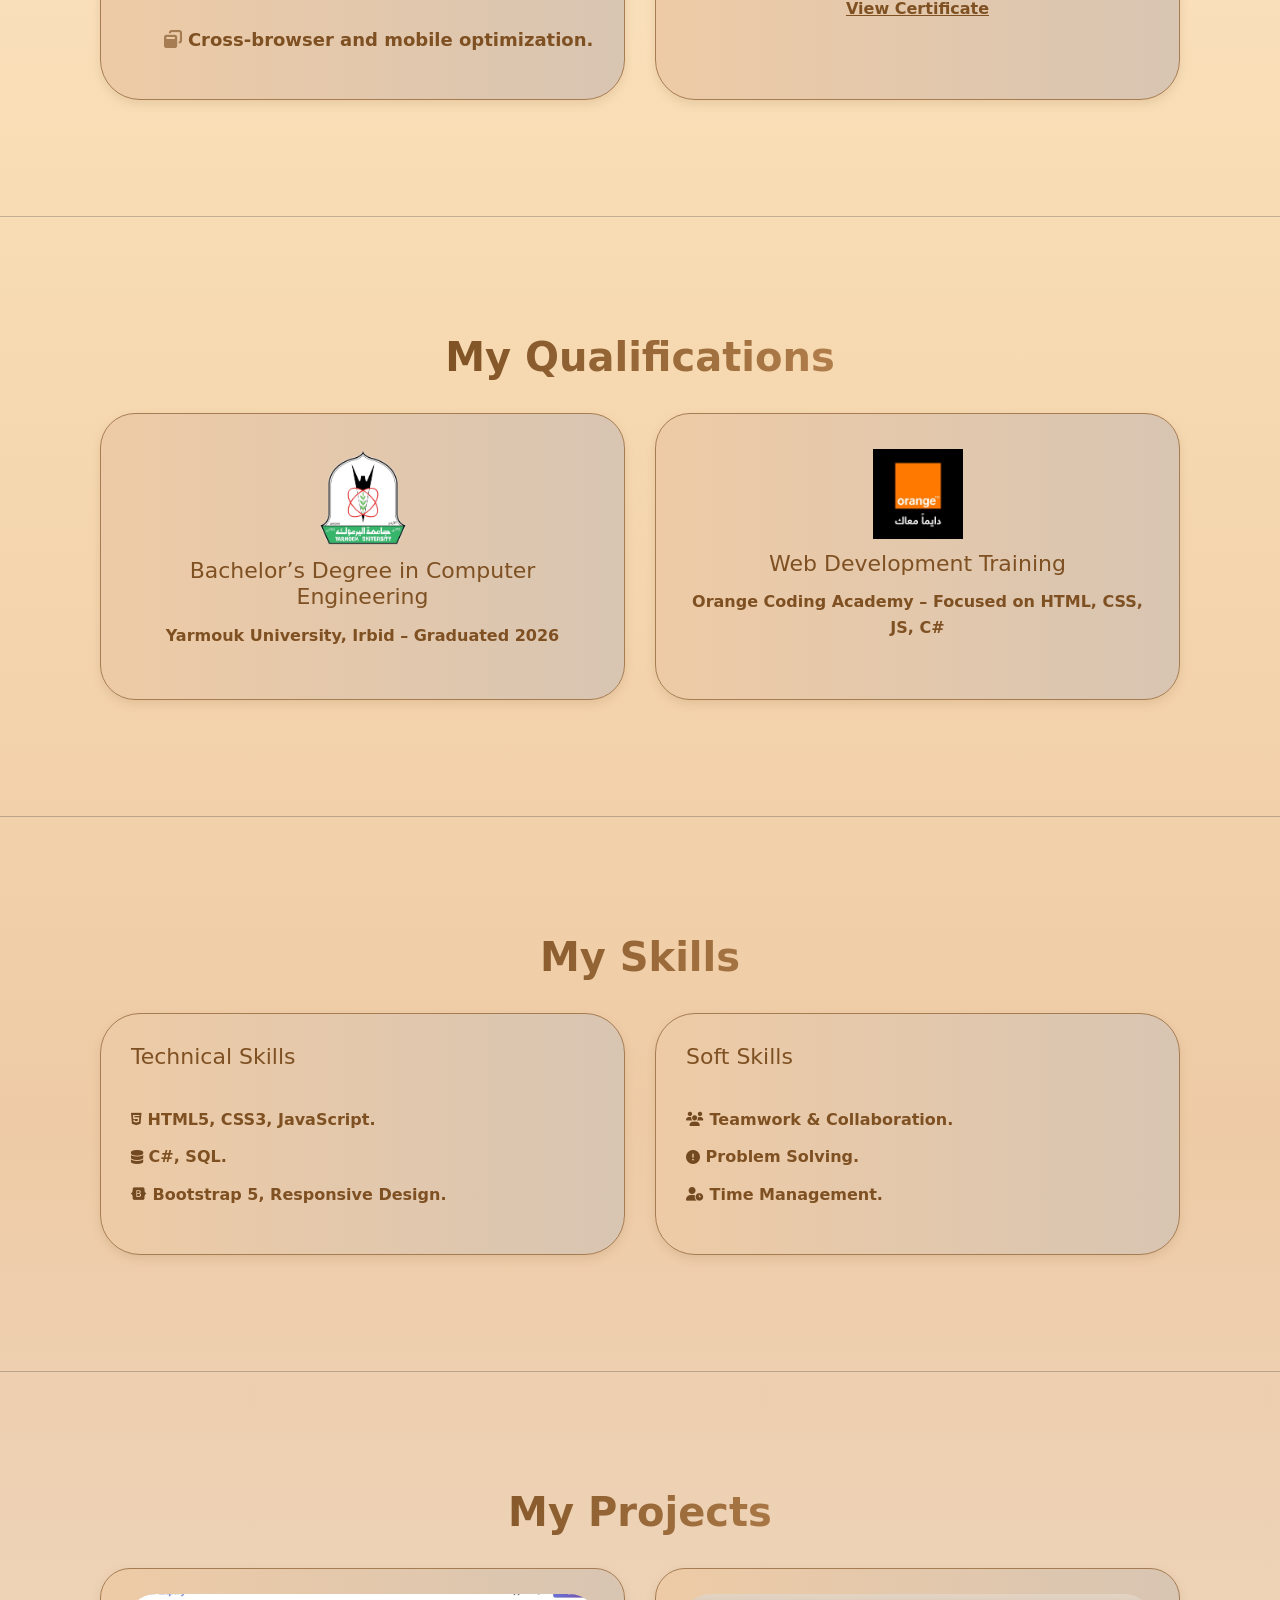
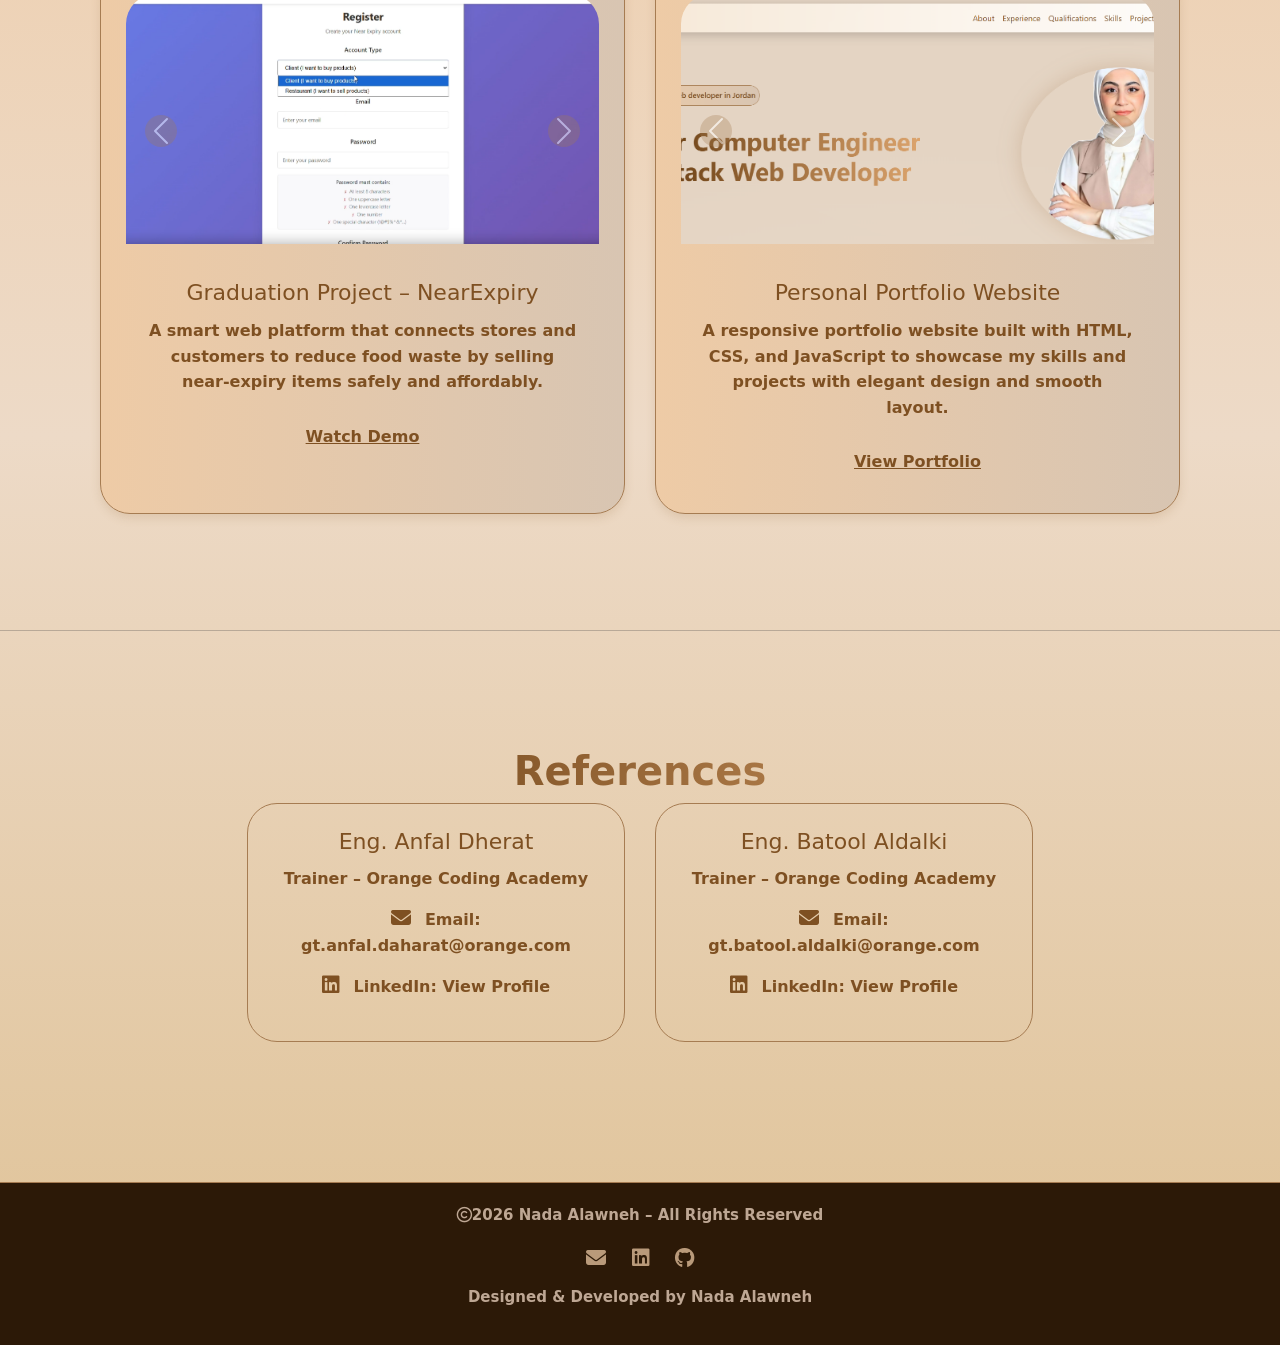
==== commit 01142f8d: "project1" ====
--- a/index.html
+++ b/index.html
@@ -88,12 +88,12 @@
     <h1>My Qualifications</h1><br>
     <div class="qual-container">
     <div class="qual-box">
-      <img src="images/image__wipe_bg.png" alt="Yarmouk University Logo" class="qual-icon">
+      <img src="images/YU.png" alt="Yarmouk University Logo" class="qual-icon">
       <h3>Bachelor’s Degree in Computer Engineering</h3>
       <p>Yarmouk University, Irbid – Graduated 2026</p>
     </div>
     <div class="qual-box">
-      <img src="images/orange.png" alt="Orange Coding Academy Logo" class="qual-icon">
+      <img src="images/orange.jpeg" alt="Orange Coding Academy Logo" class="qual-icon">
       <h3>Web Development Training</h3>
       <p>Orange Coding Academy – Focused on HTML, CSS, JS, C#</p>
     </div>
@@ -235,4 +235,4 @@
 </a>
 
 </body>
-</html+</html -->
--- a/style.css
+++ b/style.css
@@ -204,8 +204,8 @@
   box-shadow: 0 6px 15px rgba(166,124,82,0.3);
 }
 .qual-icon {
-  width: 55px;       
-  height: 55px;
+  width: 90px;   
+  height: auto;    
   margin-bottom: 10px;
   display: block;
   margin-left: auto;
@@ -214,7 +214,7 @@
 
 /* Skills */
 .Skills {
-  text-align: center;
+  text-align: left;
   padding: 100px;
 }
 
@@ -224,6 +224,7 @@
   background: linear-gradient(90deg, #542c03, #dca46d);
   -webkit-background-clip: text;
   -webkit-text-fill-color: transparent;
+  text-align: center;
 }
 
 .skills-container {
@@ -252,6 +253,7 @@
 .skill-card ul {
   list-style-type: none;
   padding-left: 20px;
+  justify-self: center;
 }
 
 /* Projects Section */
@@ -276,7 +278,7 @@
 }
 
 .project-card {
-  flex: 1 1 45%;
+  flex: 1;
   border: 1px solid #a67c52;
   border-radius: 40px;
   background: linear-gradient(90deg, #eecba6, #d8c5b2);
@@ -285,7 +287,6 @@
   font-weight: 600;
   box-shadow: 0 4px 10px rgba(166,124,82,0.2);
   transition: transform 0.3s, box-shadow 0.3s;
-  text-align: justify;
 }
 
 .project-card:hover {
@@ -1033,47 +1034,52 @@
   }
 
   /* projects section */
-  .Projects h1 {
-    font-size: 36px; 
-  }
-
-  .projects-container {
-    justify-content: center;
-    gap: 25px;
-  }
-
-  .project-card {
-    width: 45%; 
-    font-size: 15px;
-    padding: 20px;
-    border-radius: 25px;
-    text-align: center; 
-  }
-
-  .project-card h3 {
-    font-size: 20px;
-    margin: 10px 0;
-  }
-
-  .project-card p {
-    font-size: 15px;
-    line-height: 1.6;
-    padding: 0 15px;
-  }
-
- .carousel-inner img {
+.Projects h1 {
+  font-size: 36px; 
+}
+
+.projects-container {
+  justify-content: center;
+  gap: 25px;
+}
+
+.project-card {
+  width: 45%; 
+  font-size: 15px;
+  padding: 20px;
+  border-radius: 25px;
+  text-align: center; 
+  transition: transform 0.3s, box-shadow 0.3s;
+}
+
+.project-card:hover {
+  transform: scale(1.03);
+  box-shadow: 0 6px 15px rgba(166,124,82,0.3);
+}
+
+.project-card h3 {
+  font-size: 20px;
+  margin: 10px 0;
+}
+
+.project-card p {
+  font-size: 15px;
+  line-height: 1.6;
+  padding: 0 15px;
+}
+
+.carousel-inner img {
   width: 100%;          
-  height: 220px;        
-  border-radius: 25px;  
-  object-fit: cover;    
-}
-
- 
-
-  .project-btn {
-    padding: 12px 18px;
-    font-size: 15px;
-  }
+  height: 220px;            
+  display: block;
+}
+
+
+.project-btn {
+  padding: 12px 18px;
+  font-size: 15px;
+}
+
 
   /* References section */
   .References h1 {
@@ -1483,7 +1489,6 @@
   /* contact section */
   .contact-section {
     flex-direction: column;
-    padding: 30px;
     text-align: center;
   }
 
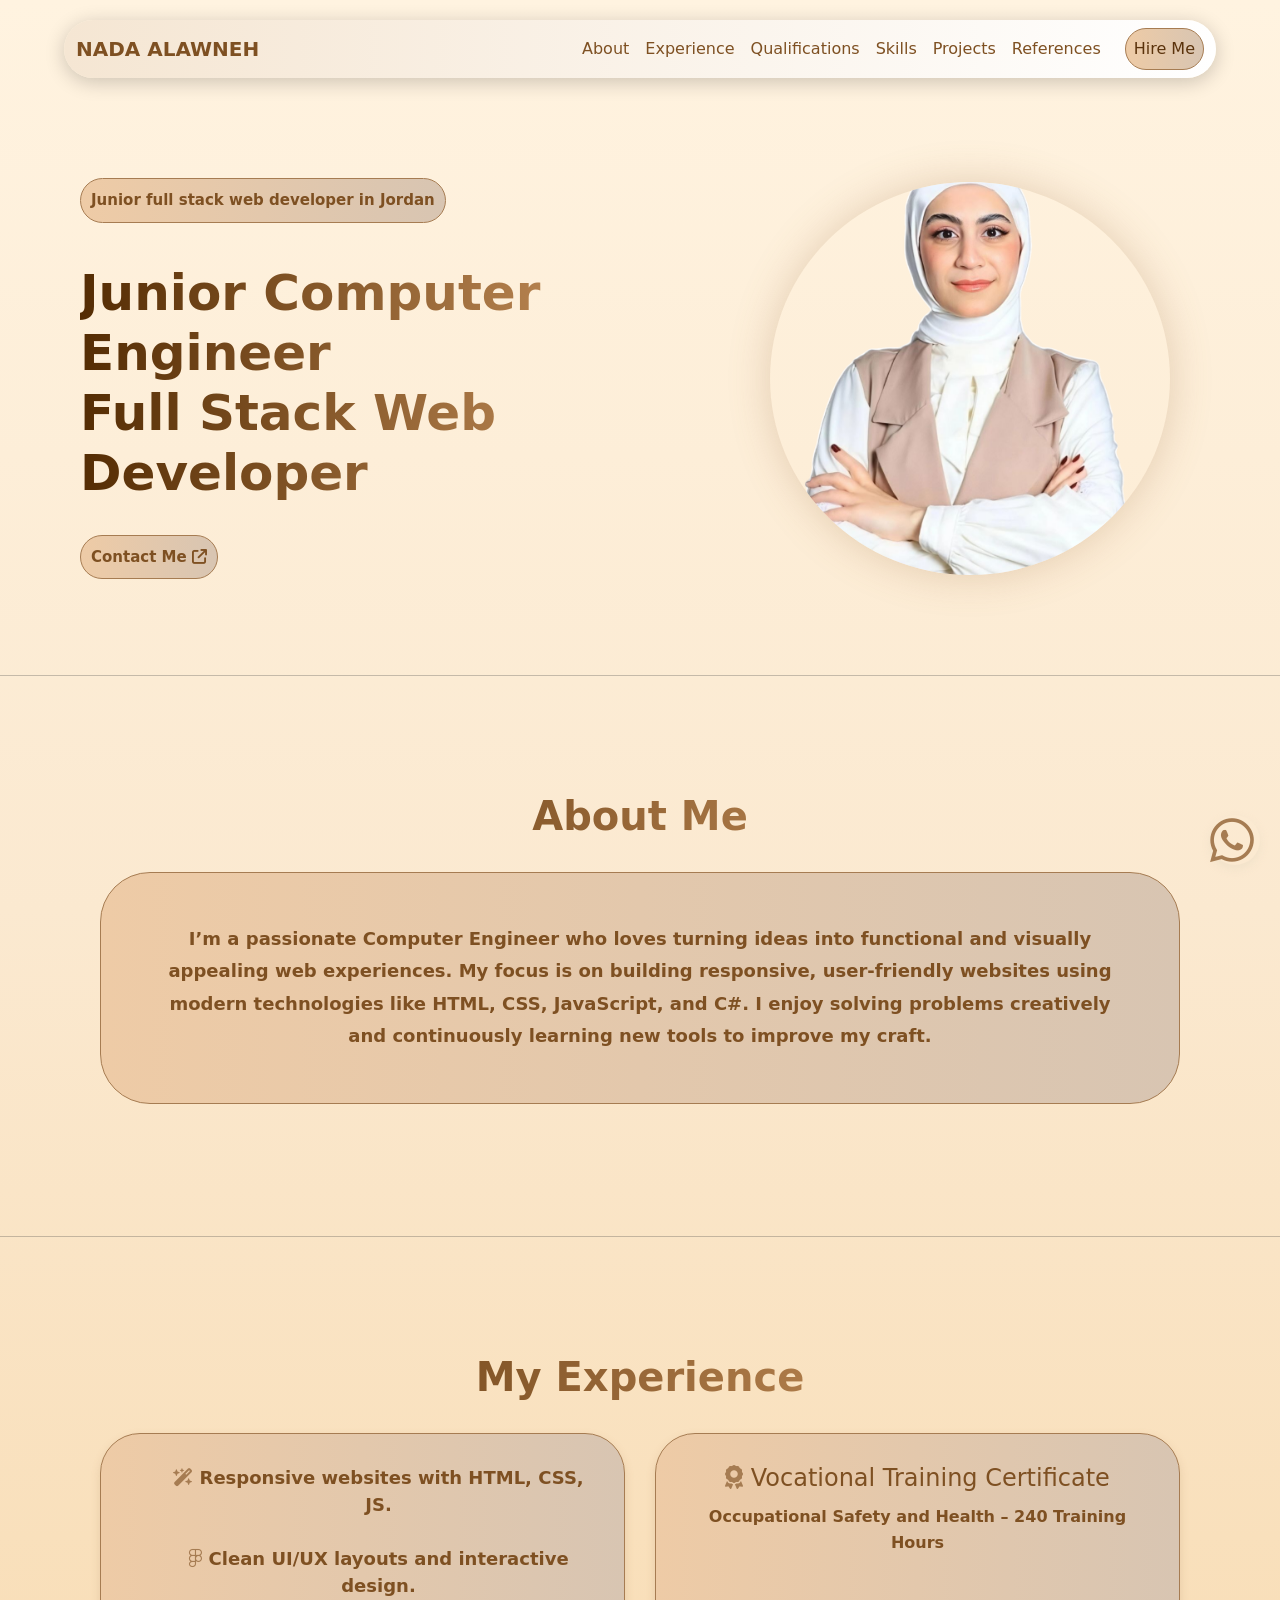
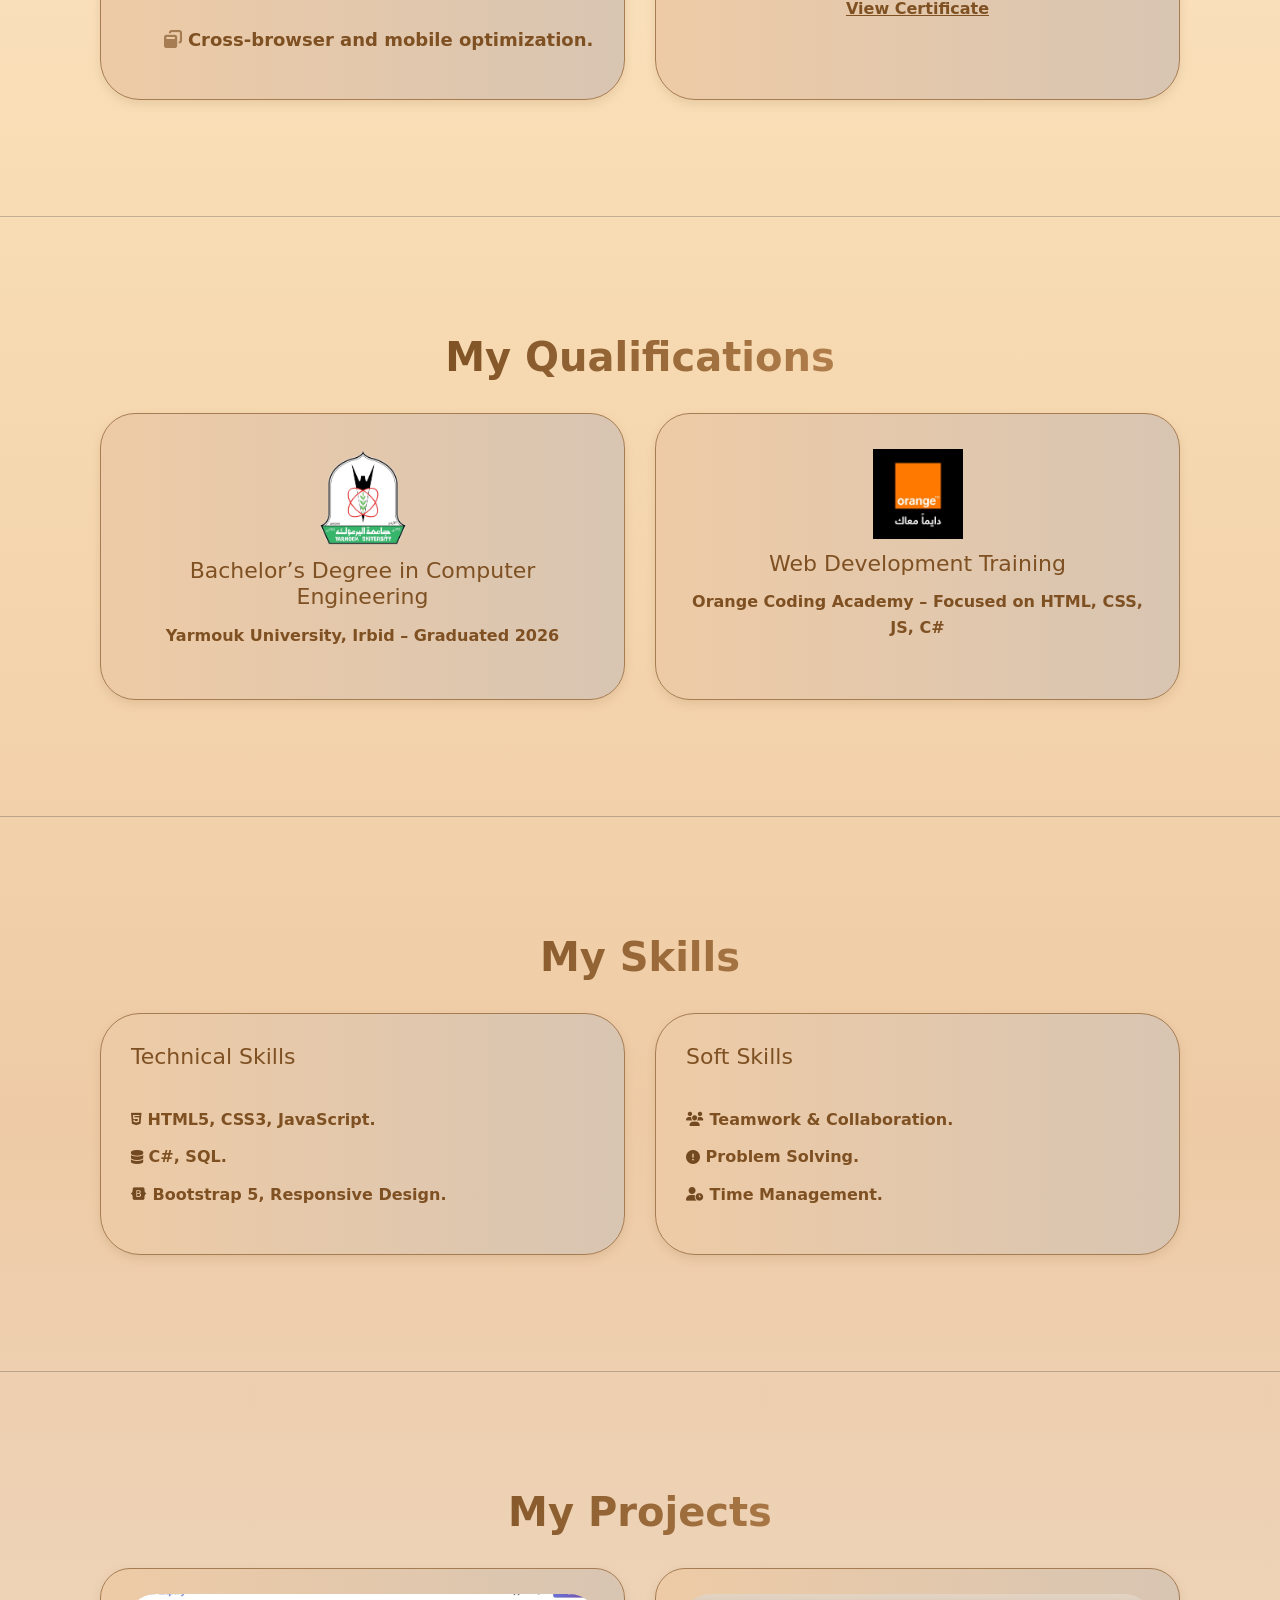
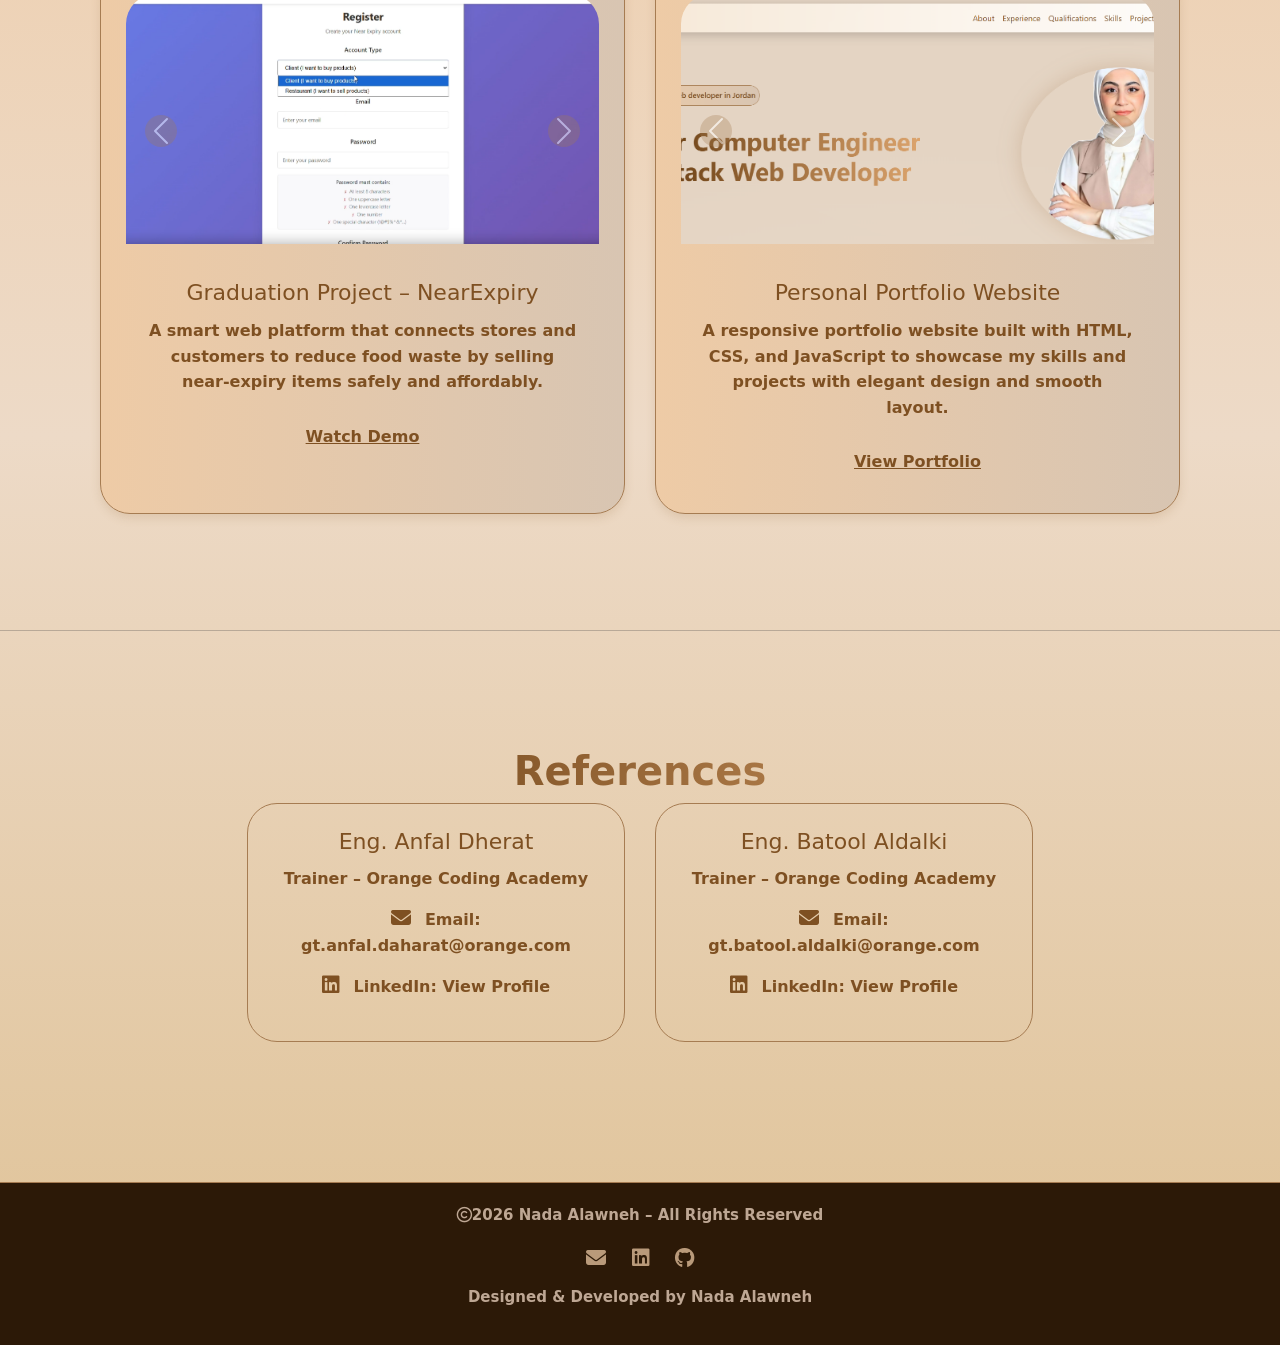
==== commit 60254219: "project1" ====
--- a/index.html
+++ b/index.html
@@ -13,7 +13,7 @@
 <body>
 
   <!-- Navbar -->
-  <nav class="navbar navbar-expand-lg" 
+  <nav class="navbar navbar-expand-lg sticky-top" 
        style="width:90%; margin:20px auto; border-radius:50px;
               background:linear-gradient(90deg,#f5e6d3,#ffffff);
               box-shadow:0 4px 20px rgba(0,0,0,0.2); ">
--- a/style.css
+++ b/style.css
@@ -446,7 +446,7 @@
 
 /* about section : */
   .About h1 {
-    font-size: 28px; 
+    font-size: 20px; 
   }
 
   .About p {
@@ -458,12 +458,15 @@
 
   /* experience section */
   .Experience h1 {
-    font-size: 28px; 
+    align-items: center;
+    font-size: 20px; 
+    flex-wrap: wrap;
   }
 
   .exp-container {
     flex-direction: column;
     gap: 20px; 
+    flex-wrap: wrap;
   }
 
   .exp-card {
@@ -471,6 +474,7 @@
     padding: 20px;   
     border-radius: 30px; 
     margin: 0;
+    justify-content: center;
   }
 
 .exp-card ul {
@@ -493,7 +497,8 @@
 
 /* Qualifications section */
 .Qualifications h1 {
-    font-size: 28px; 
+    font-size: 15px; 
+     flex-wrap: wrap;
   }
 
   .qual-container {
@@ -503,10 +508,11 @@
   }
 
   .qual-box {
-    width: 90%; 
+    width: 100%; 
     font-size: 14px; 
     padding: 20px;
     border-radius: 25px;
+    overflow:auto;
   }
 
   .qual-box h3 {
@@ -530,6 +536,7 @@
 /* skills section */
 .Skills h1 {
     font-size: 28px; 
+    flex-wrap: wrap;
   }
 
   .skills-container {
@@ -543,6 +550,7 @@
     font-size: 14px; 
     padding: 20px;
     border-radius: 30px;
+    overflow: auto;
   }
 
   .skill-card h2 {
@@ -563,13 +571,14 @@
 
   /* projects section */
   .Projects h1 {
-    font-size: 28px; 
+    font-size: 20px; 
+    flex-wrap: wrap;
   }
 
   .projects-container {
     flex-direction: column; 
     align-items: center;
-    gap: 20px;
+    gap: 50px;
   }
 
   .project-card {
@@ -578,6 +587,7 @@
     padding: 15px;
     border-radius: 20px;
     text-align: center; 
+    overflow: auto;
   }
 
   .project-card h3 {
@@ -603,7 +613,7 @@
 
 /* References section */
  .References h1 {
-    font-size: 28px; 
+    font-size: 19px; 
   }
 
   .ref-container {
